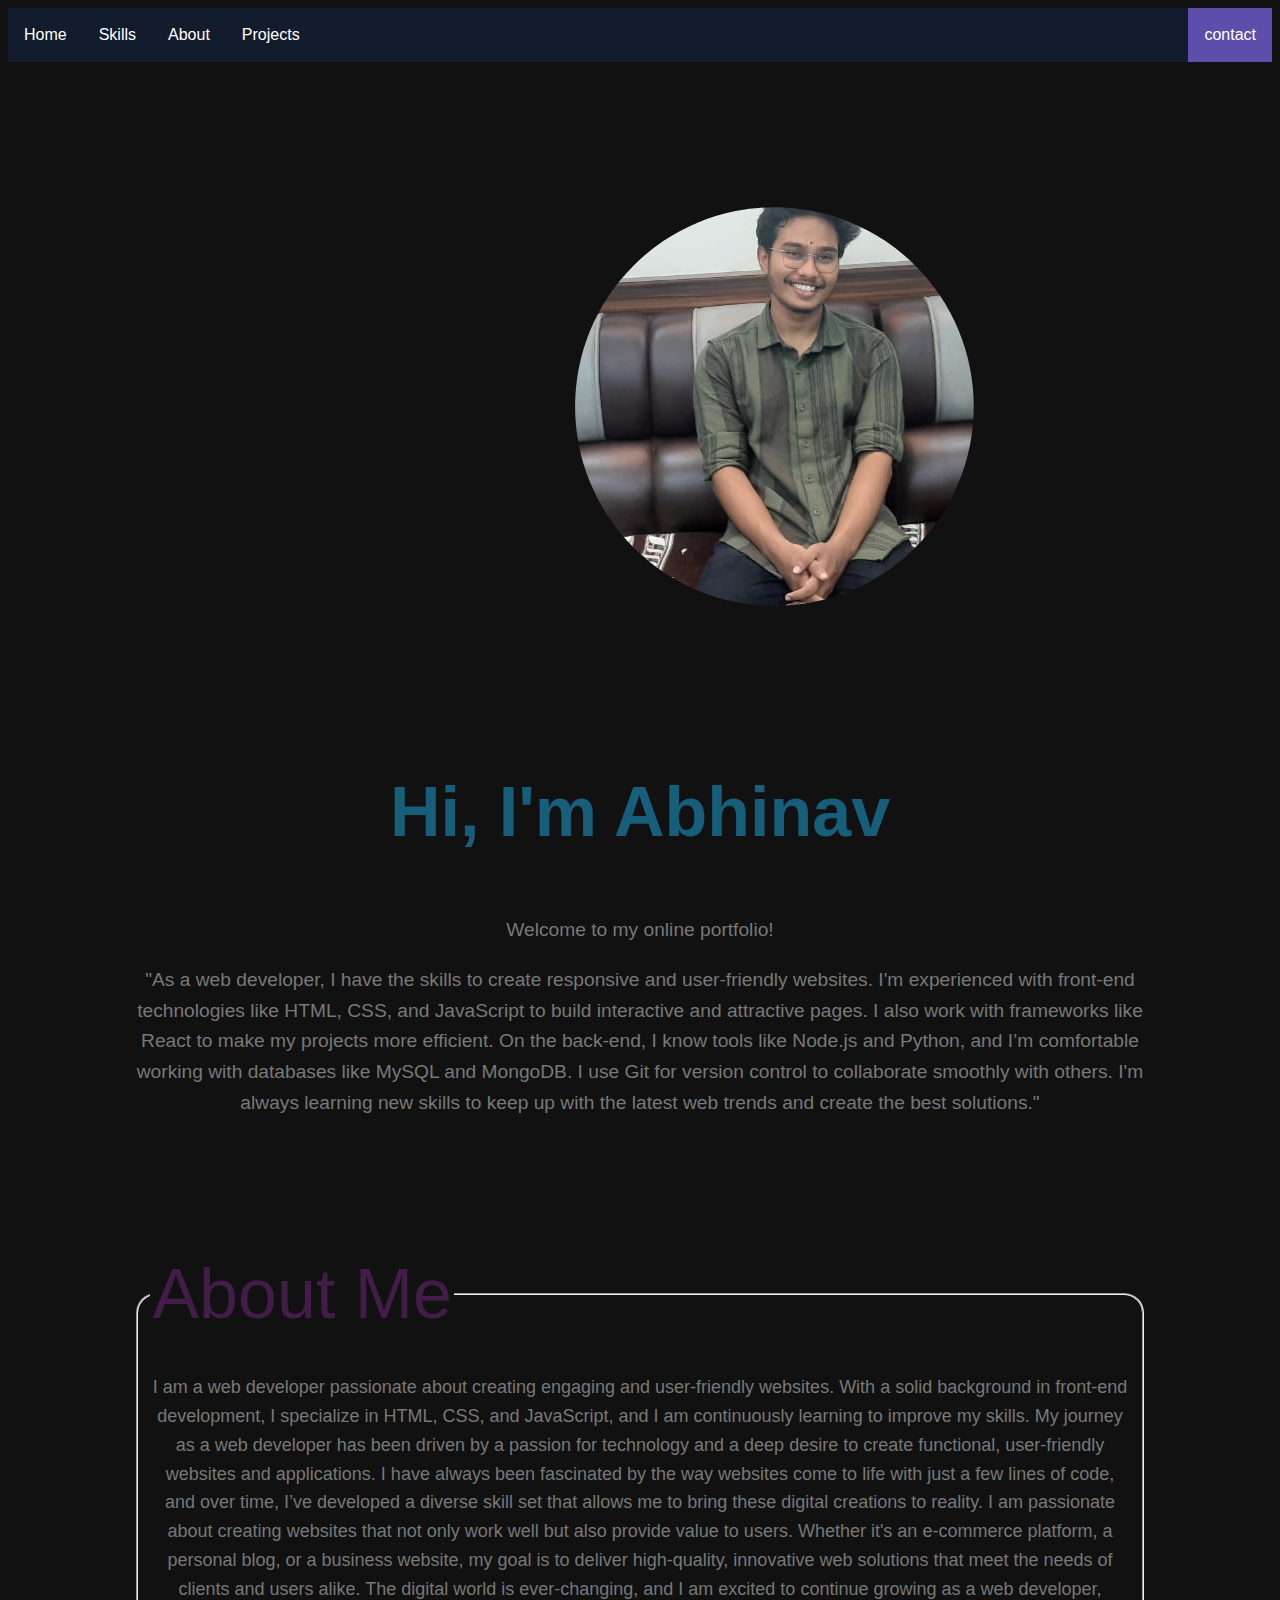
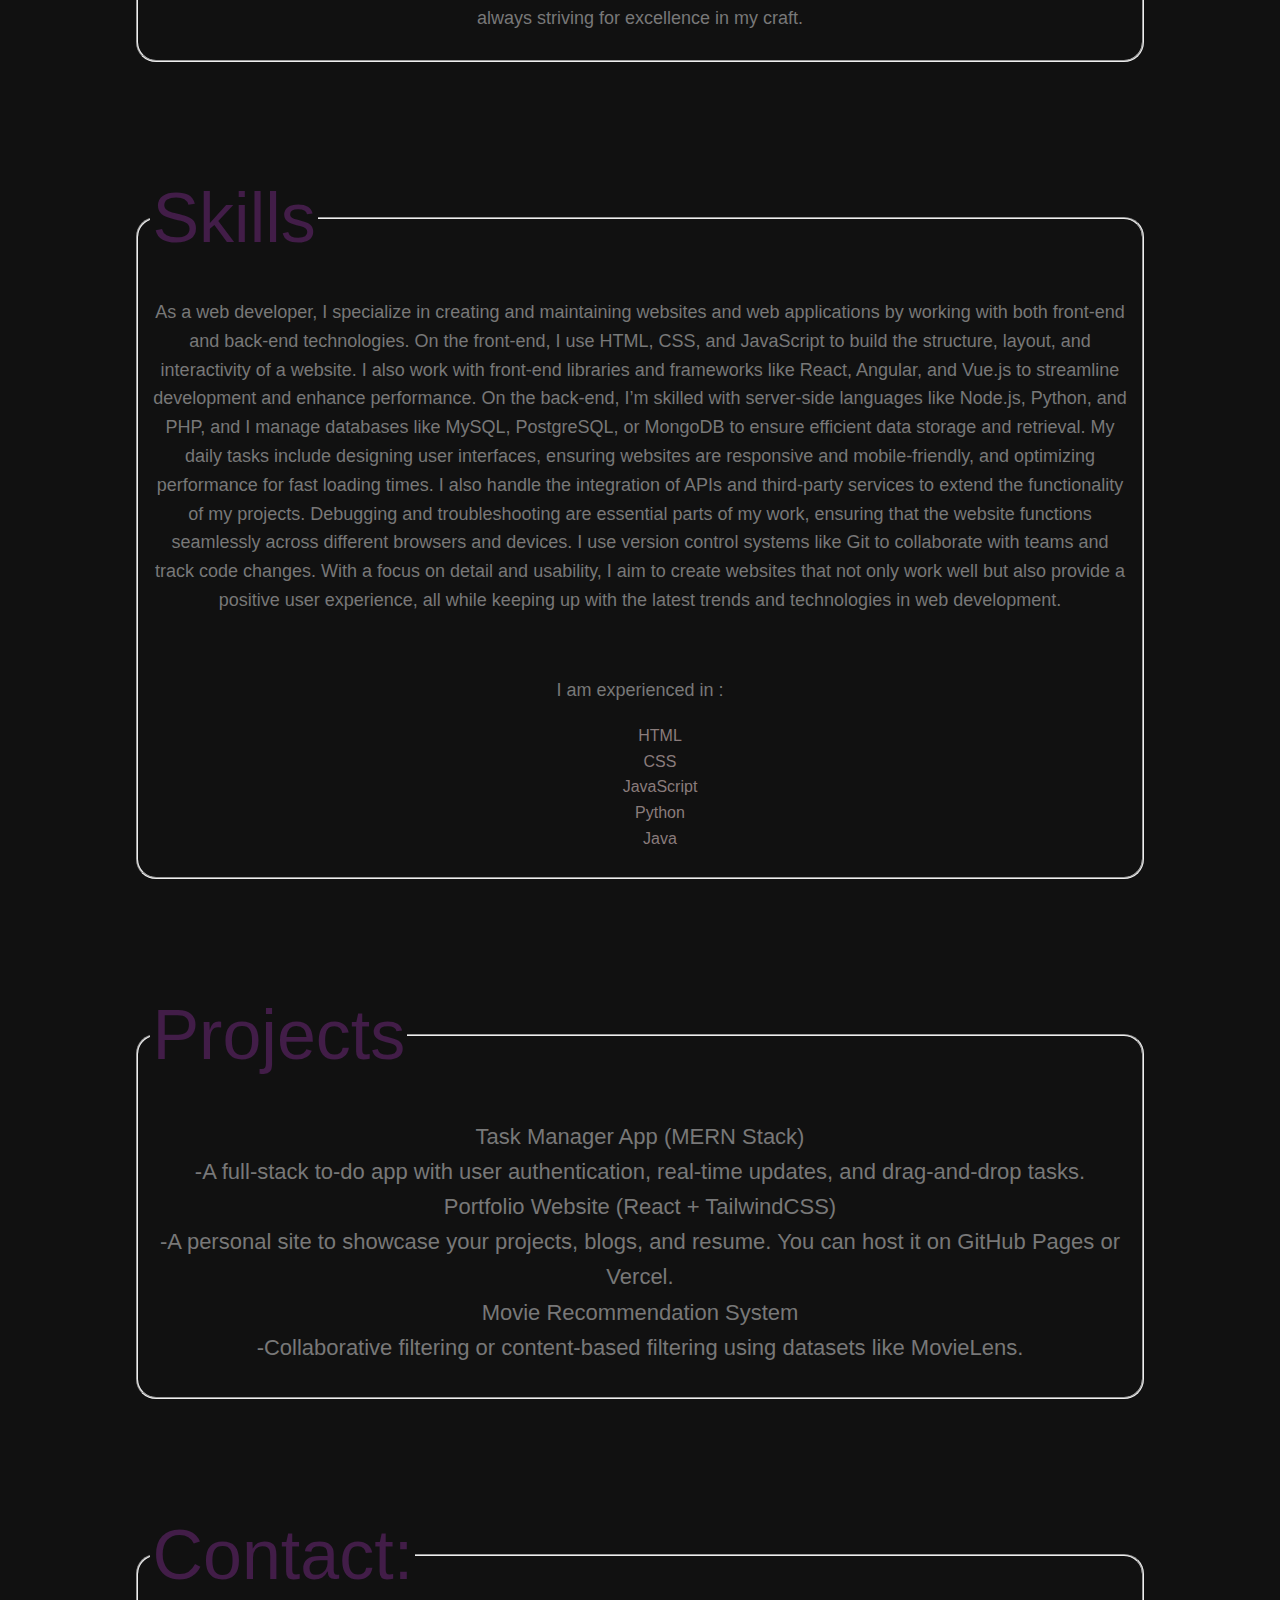
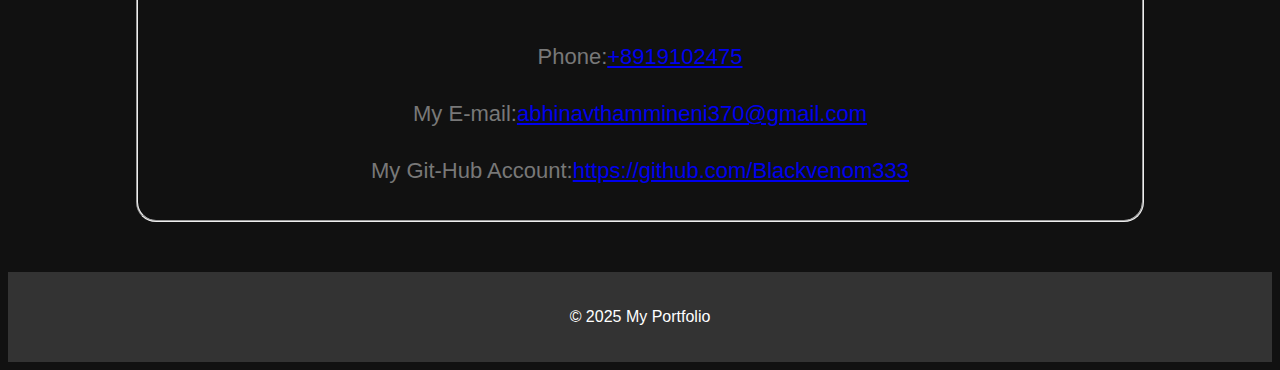
==== index.html @ 3afbd7d0 "Update index.html" ====
<!DOCTYPE html>
<html>
<head>
    <link rel="stylesheet" href="model.css">
<style>
.ulis {
  list-style-type: none;
  margin: 0;
  padding: 0;
  overflow: hidden;
  background-color: #131c2c;
}

.lis {
  float: left;
}

li a {
  display: block;
  color: white;
  text-align: center;
  padding: 14px 16px;
  text-decoration: none;
}

li a:hover:not(.active) {
  background-color: #111;
}

.active {
  background-color: #5d4eab;
}
img {
  clip-path: circle(20%)
}
@media (max-width: 768px) {
   
    .intro h1 {
        font-size: 2.5rem;
    }
    .lis {
        flex: 100%;
    }
    li a {
        padding: 12px;
    }
    img {
        margin: 0 auto;
    }
        }
        
        @media (max-width: 480px) {
          .intro h1 {
            font-size: 2rem;
          }
        
          p, li, dl {
            font-size: 14px !important;
            text-align:coloumn;
          }
        
          fieldset {
            padding: 15px;
          }
        }
        </style>
            
</head>    
<body style="background-color: #111;">

    <ul class="ulis">
      <li class="lis"><a href="#home">Home</a></li>
      <li class="lis"><a href="#skills">Skills</a></li>
      <li class="lis"><a href="#About">About</a></li>
      <li class="lis"><a href="#Projects">Projects</a></li>
      <li class="lis" style="float:right"><a class="active" href="#contact">contact</a></li>
    </ul>
    <section id="home" class="section">
        <div class="container" >
            <div class="intro">
                <img src="mypho.jpg" alt="My Photo">
                <h1 style="font-size:70px;">Hi, I'm Abhinav</h1>
                <p>Welcome to my online portfolio!</p>
                <p>"As a web developer, I have the skills to create responsive and user-friendly websites. I'm experienced with front-end technologies like HTML, CSS, and JavaScript to build interactive and attractive pages. I also work with frameworks like React to make my projects more efficient. On the back-end, I know tools like Node.js and Python, and I’m comfortable working with databases like MySQL and MongoDB. I use Git for version control to collaborate smoothly with others. I'm always learning new skills to keep up with the latest web trends and create the best solutions."</p>
            </div>
        </div>
    </section>
    <section id="About" class="section">
        <div class="container">
            <fieldset>
                <legend>About Me</legend>
                <p style="font-size: 18px;color:#787878">
                    I am a web developer passionate about creating engaging and user-friendly websites.
                    With a solid background in front-end development, I specialize in HTML, CSS, and JavaScript, 
                    and I am continuously learning to improve my skills.
                    My journey as a web developer has been driven by a passion for technology and a deep desire to create functional, user-friendly websites and applications. I have always been fascinated by the way websites come to life with just a few lines of code, and over time, I’ve developed a diverse skill set that allows me to bring these digital creations to reality.
                    I am passionate about creating websites that not only work well but also provide value to users. Whether it's an e-commerce platform, a personal blog, or a business website, my goal is to deliver high-quality, innovative web solutions that meet the needs of clients and users alike. The digital world is ever-changing, and I am excited to continue growing as a web developer, always striving for excellence in my craft.
                </p>
            </fieldset>
        </div>
    </section>
    <section id="skills" class="section">
        <div class="container">
            <fieldset>
                <legend>Skills</legend>
                <p style="font-size: 18px;color:#787878">As a web developer, I specialize in creating and maintaining websites and web applications by working with both front-end and back-end technologies. On the front-end, I use HTML, CSS, and JavaScript to build the structure, layout, and interactivity of a website. I also work with front-end libraries and frameworks like React, Angular, and Vue.js to streamline development and enhance performance. On the back-end, I’m skilled with server-side languages like Node.js, Python, and PHP, and I manage databases like MySQL, PostgreSQL, or MongoDB to ensure efficient data storage and retrieval.
    
                    My daily tasks include designing user interfaces, ensuring websites are responsive and mobile-friendly, and optimizing performance for fast loading times. I also handle the integration of APIs and third-party services to extend the functionality of my projects. Debugging and troubleshooting are essential parts of my work, ensuring that the website functions seamlessly across different browsers and devices. I use version control systems like Git to collaborate with teams and track code changes. With a focus on detail and usability, I aim to create websites that not only work well but also provide a positive user experience, all while keeping up with the latest trends and technologies in web development.</p>
                <br><p style="font-size: 18px;color: #787878">I am experienced in :</p>    
                <ul style="color:rgb(138, 124, 124);list-style-type:none;">
                    <li>HTML</li>
                    <li>CSS</li>
                    <li>JavaScript</li>
                    <li>Python</li>
                    <li>Java</li>
                </ul>
            </fieldset>
        </div>
    </section>
    <section id="Projects" class="section">
        <div class="container">
            <fieldset>
                <legend>Projects</legend>
                <dl style="font-size: 22px;color: #787878">
                    <dt>Task Manager App (MERN Stack)</dt>
                    <dl>-A full-stack to-do app with user authentication, real-time updates, and drag-and-drop tasks.</dl>
                    <dt>Portfolio Website (React + TailwindCSS)</dt>
                    <dl>-A personal site to showcase your projects, blogs, and resume. You can host it on GitHub Pages or Vercel.</dl>
                    <dt>Movie Recommendation System</dt>
                    <dl>-Collaborative filtering or content-based filtering using datasets like MovieLens.</dl>
                </dl>
            </fieldset>
        </div>
    </section>
    <section id="contact" class="section">
        <div class="container">
            <fieldset>
                <legend>Contact:</legend>
                <p style="font-size: 22px;color: #787878">Phone:<a href="tel:+8919102475">+8919102475</a></p>
                <p style="font-size: 22px;color: #787878">My E-mail:<a href="mailto:abhinavthamminemi370@gmail.com">abhinavthammineni370@gmail.com</a></p>
                <p style="font-size: 22px;color: #787878">My Git-Hub Account:<a href=https://github.com/Blackvenom333 target="_blank">https://github.com/Blackvenom333</a></p>
            </fieldset>
        </div>
    </section>
    <footer>
        <div class="container">
            <p>&copy; 2025 My Portfolio</p>
        </div>
    </footer>
    </body>
    </html>
---- model.css ----
body {
    font-family: Arial, sans-serif;
    line-height: 1.6;
    background-color: #f4f4f4;
}
section {
    padding: 50px 0;
    text-align: center;
}

.container {
    width: 80%;
    margin: 0 auto;
}

h1, h2 {
    color: #361c3a;
}
legend{
    color: #421d48;
    font-size: 70px;
    text-align: left;
}

.intro h1 {
    font-size: 2.5rem;
    color: #175e7a;
}

.intro p {
    font-size: 1.2rem;
    color: #787878;
}
footer {
    background-color: #333;
    color: #fff;
    text-align: center;
    padding: 1rem 0;
}

footer p {
    font-size: 1rem;
}
fieldset{
    border-radius: 20px;
}
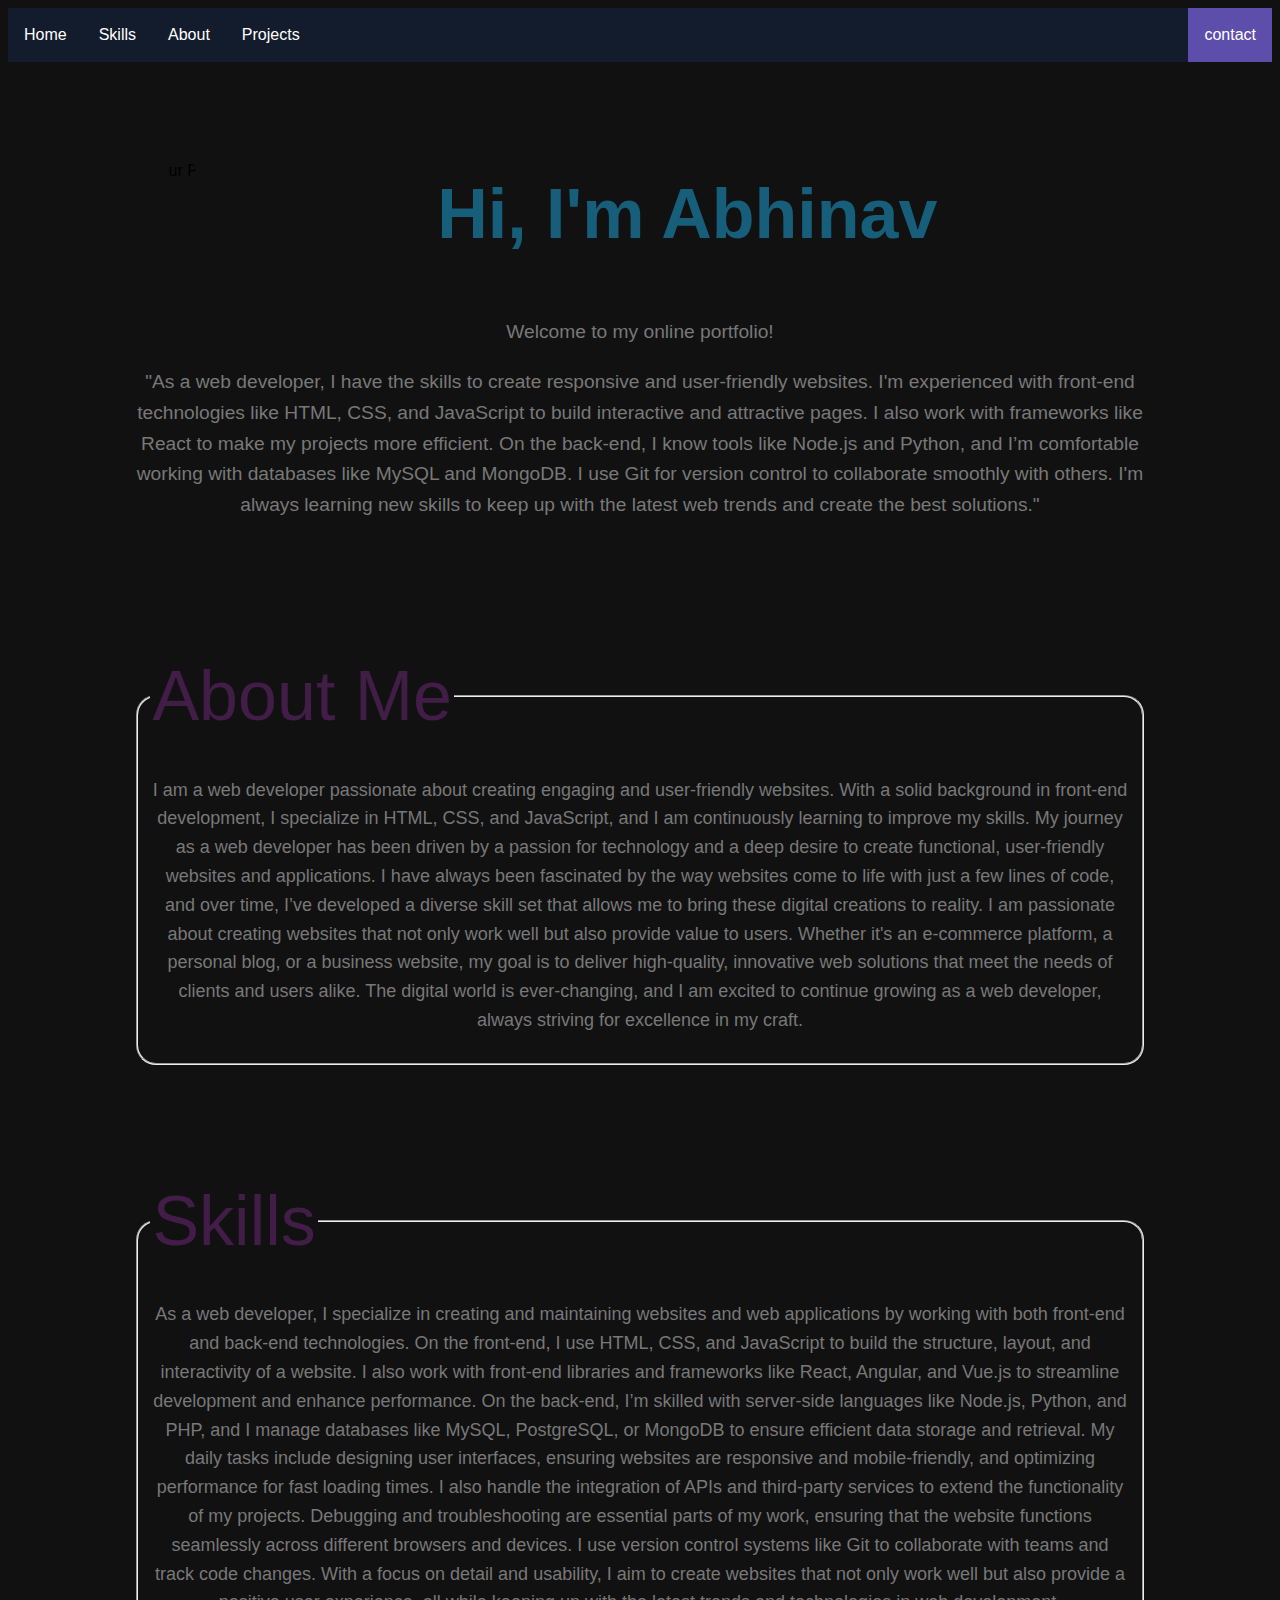
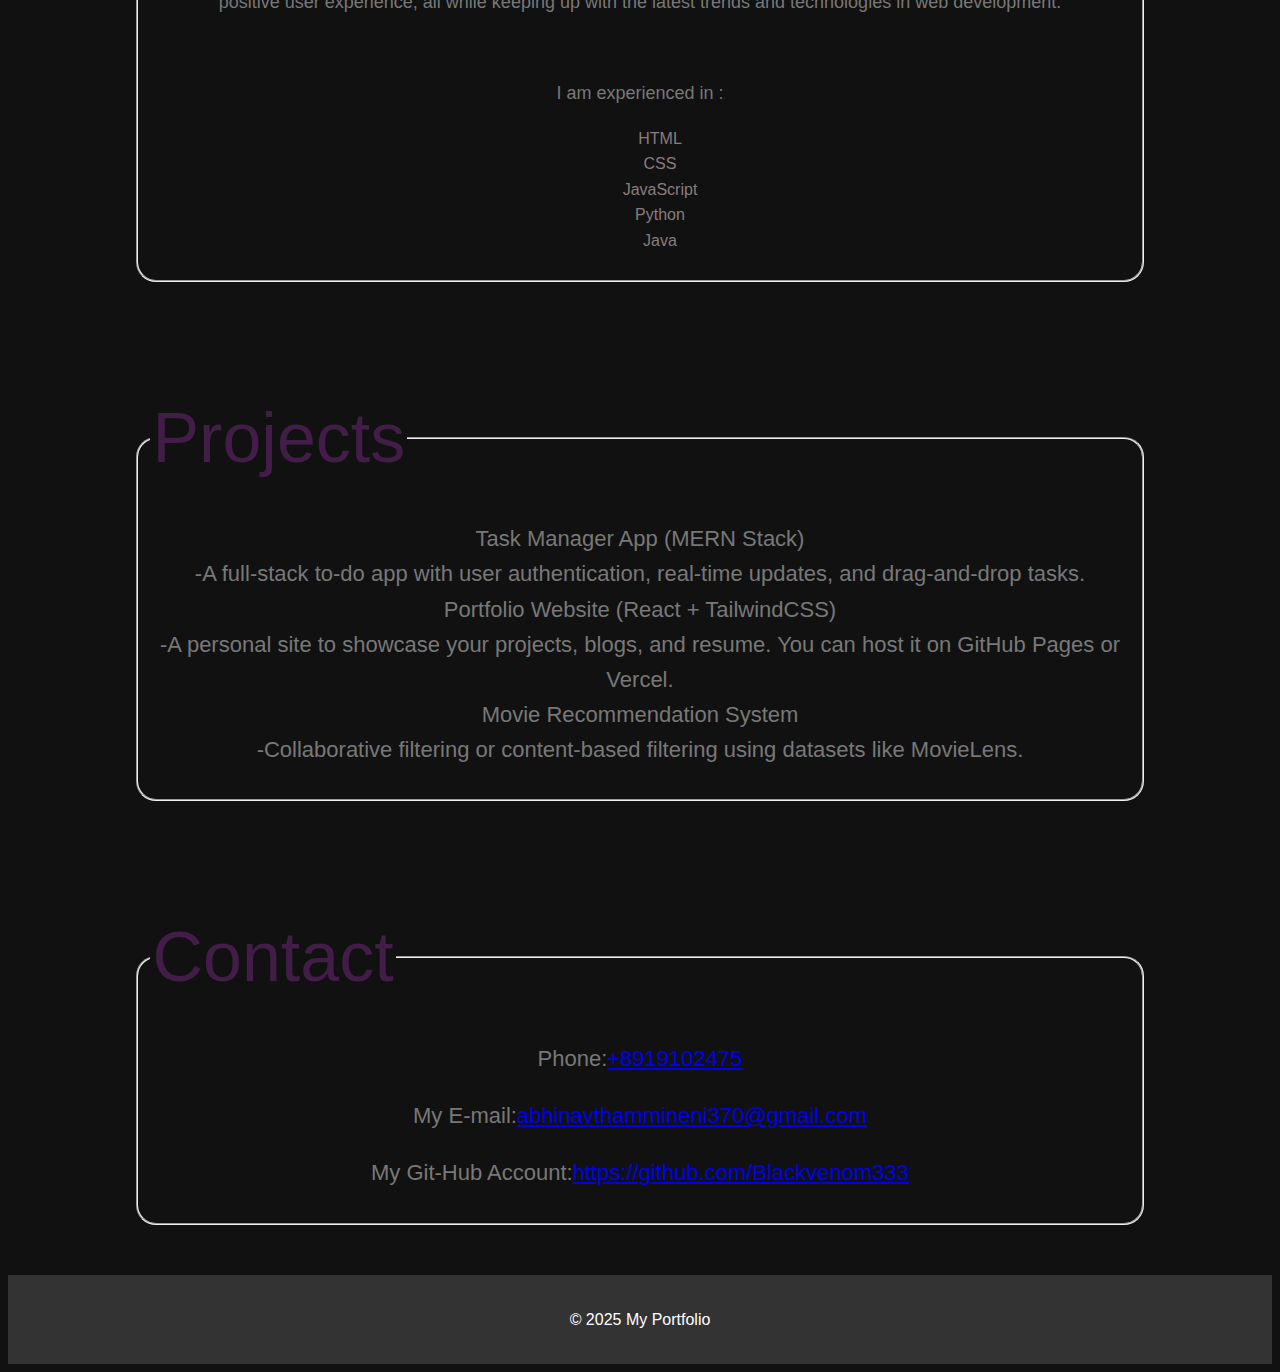
==== commit 08f41d9e: "Update index.html" ====
--- a/index.html
+++ b/index.html
@@ -1,6 +1,7 @@
 <!DOCTYPE html>
 <html>
 <head>
+    <meta name="viewport" content="width=device-width, initial-scale=1.0">
     <link rel="stylesheet" href="model.css">
 <style>
 .ulis {
@@ -31,10 +32,14 @@
   background-color: #5d4eab;
 }
 img {
+  float: left;  
   clip-path: circle(20%)
 }
 @media (max-width: 768px) {
-   
+    .intro {
+        flex-direction: column;
+        text-align: center;
+     }
     .intro h1 {
         font-size: 2.5rem;
     }
@@ -55,8 +60,7 @@
           }
         
           p, li, dl {
-            font-size: 14px !important;
-            text-align:coloumn;
+            font-size: 14px !important;
           }
         
           fieldset {
@@ -78,7 +82,7 @@
     <section id="home" class="section">
         <div class="container" >
             <div class="intro">
-                <img src="mypho.jpg" alt="My Photo">
+                <img src="C:\Users\abhin\Desktop\mypho.jpg" alt="Your Photo">
                 <h1 style="font-size:70px;">Hi, I'm Abhinav</h1>
                 <p>Welcome to my online portfolio!</p>
                 <p>"As a web developer, I have the skills to create responsive and user-friendly websites. I'm experienced with front-end technologies like HTML, CSS, and JavaScript to build interactive and attractive pages. I also work with frameworks like React to make my projects more efficient. On the back-end, I know tools like Node.js and Python, and I’m comfortable working with databases like MySQL and MongoDB. I use Git for version control to collaborate smoothly with others. I'm always learning new skills to keep up with the latest web trends and create the best solutions."</p>
@@ -135,7 +139,7 @@
     <section id="contact" class="section">
         <div class="container">
             <fieldset>
-                <legend>Contact:</legend>
+                <legend>Contact</legend>
                 <p style="font-size: 22px;color: #787878">Phone:<a href="tel:+8919102475">+8919102475</a></p>
                 <p style="font-size: 22px;color: #787878">My E-mail:<a href="mailto:abhinavthamminemi370@gmail.com">abhinavthammineni370@gmail.com</a></p>
                 <p style="font-size: 22px;color: #787878">My Git-Hub Account:<a href=https://github.com/Blackvenom333 target="_blank">https://github.com/Blackvenom333</a></p>
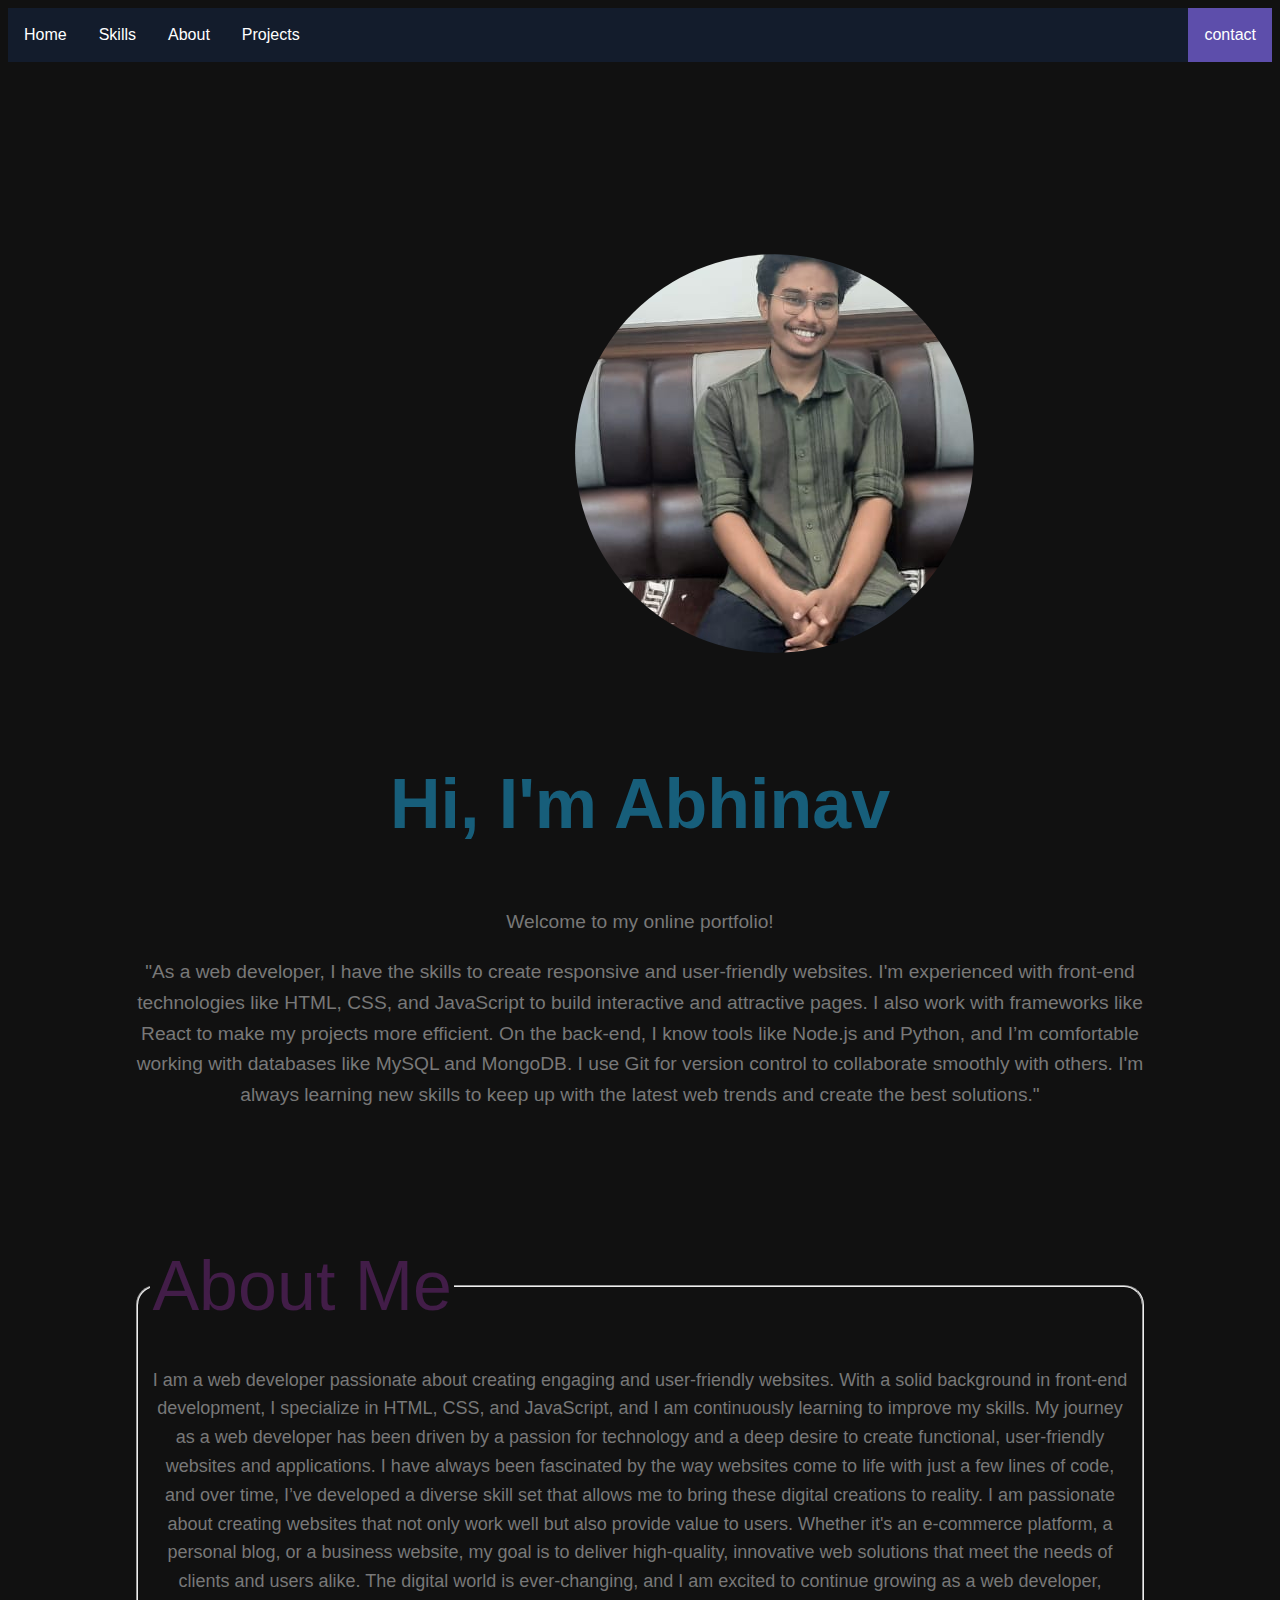
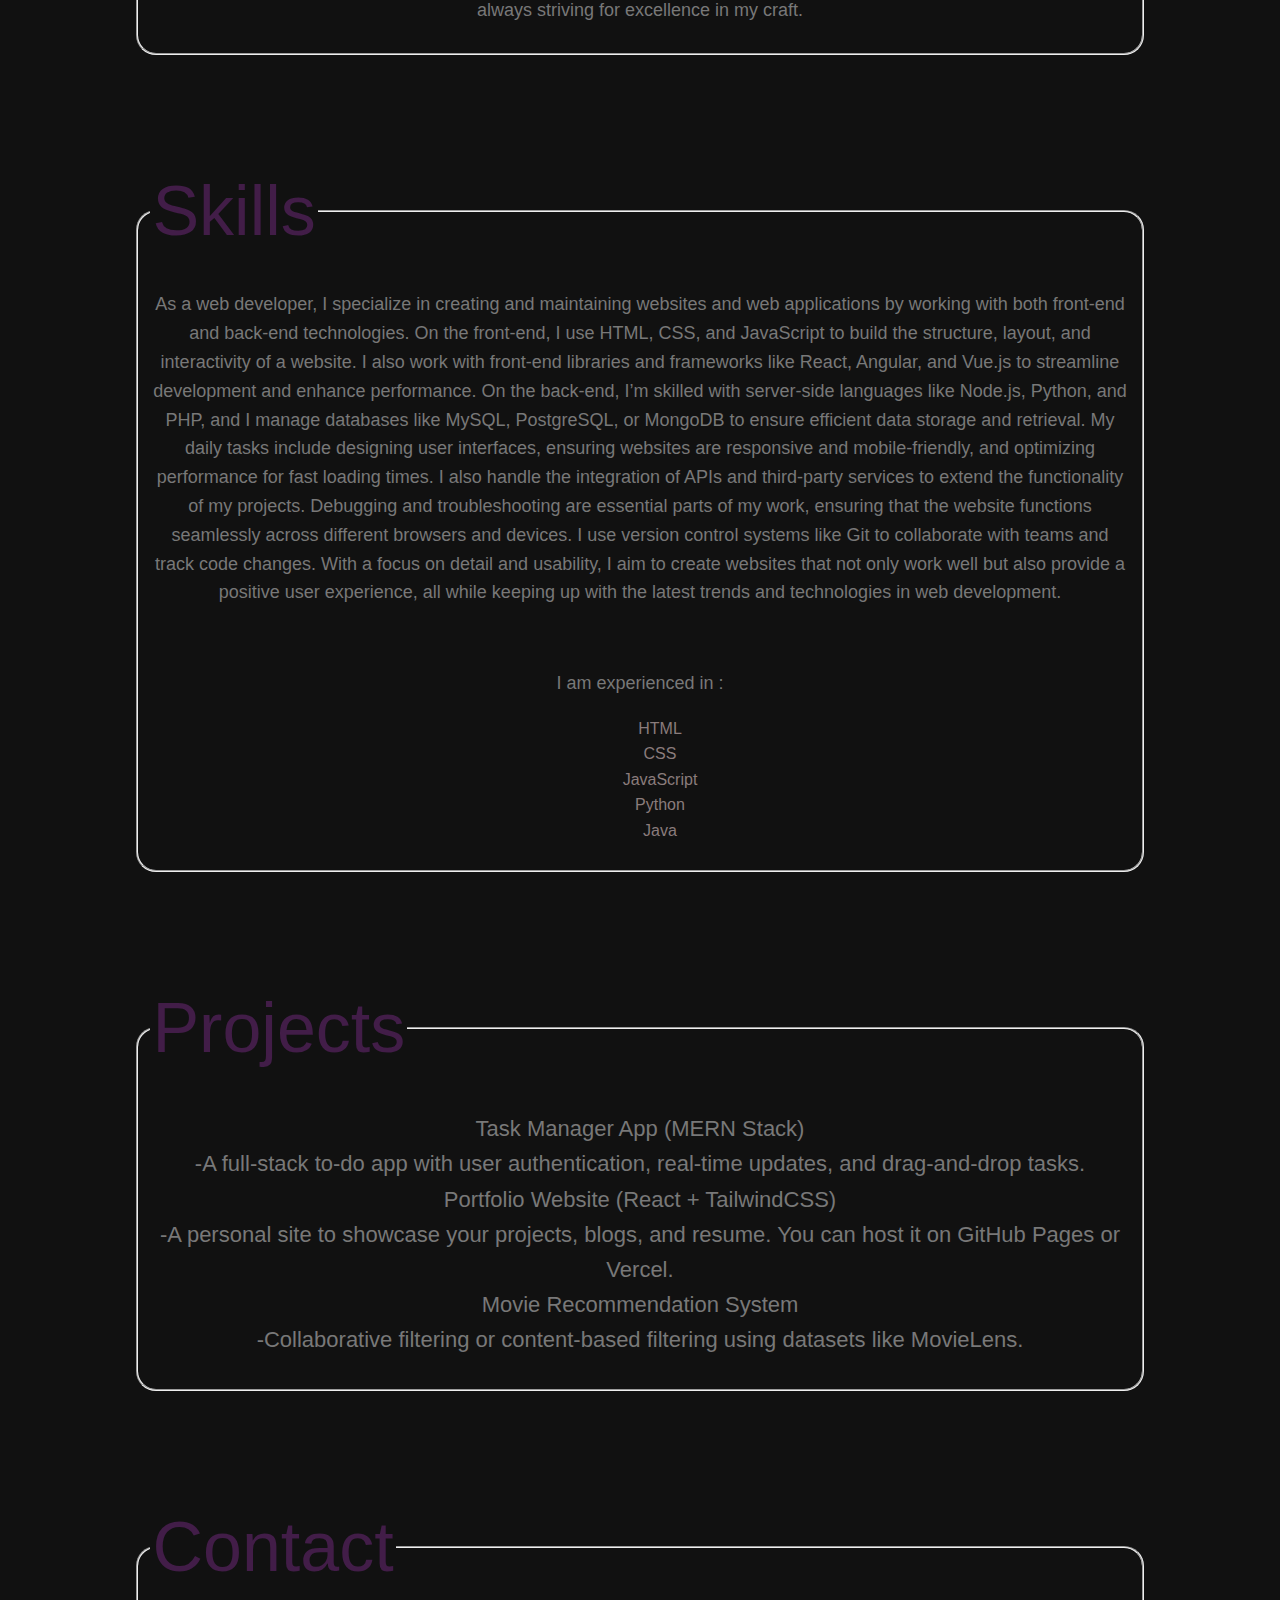
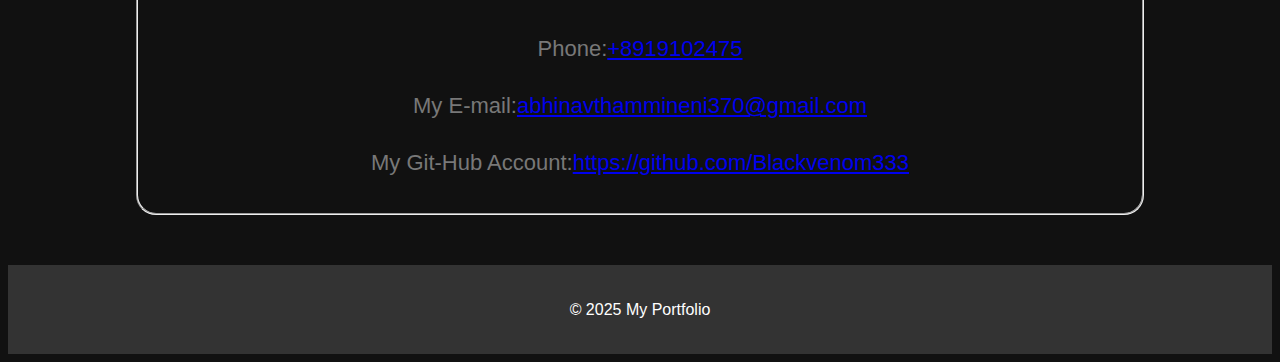
==== commit 2cc7f85b: "Update index.html" ====
--- a/index.html
+++ b/index.html
@@ -82,7 +82,7 @@
     <section id="home" class="section">
         <div class="container" >
             <div class="intro">
-                <img src="C:\Users\abhin\Desktop\mypho.jpg" alt="Your Photo">
+                <img src="mypho.jpg" alt="Your Photo">
                 <h1 style="font-size:70px;">Hi, I'm Abhinav</h1>
                 <p>Welcome to my online portfolio!</p>
                 <p>"As a web developer, I have the skills to create responsive and user-friendly websites. I'm experienced with front-end technologies like HTML, CSS, and JavaScript to build interactive and attractive pages. I also work with frameworks like React to make my projects more efficient. On the back-end, I know tools like Node.js and Python, and I’m comfortable working with databases like MySQL and MongoDB. I use Git for version control to collaborate smoothly with others. I'm always learning new skills to keep up with the latest web trends and create the best solutions."</p>
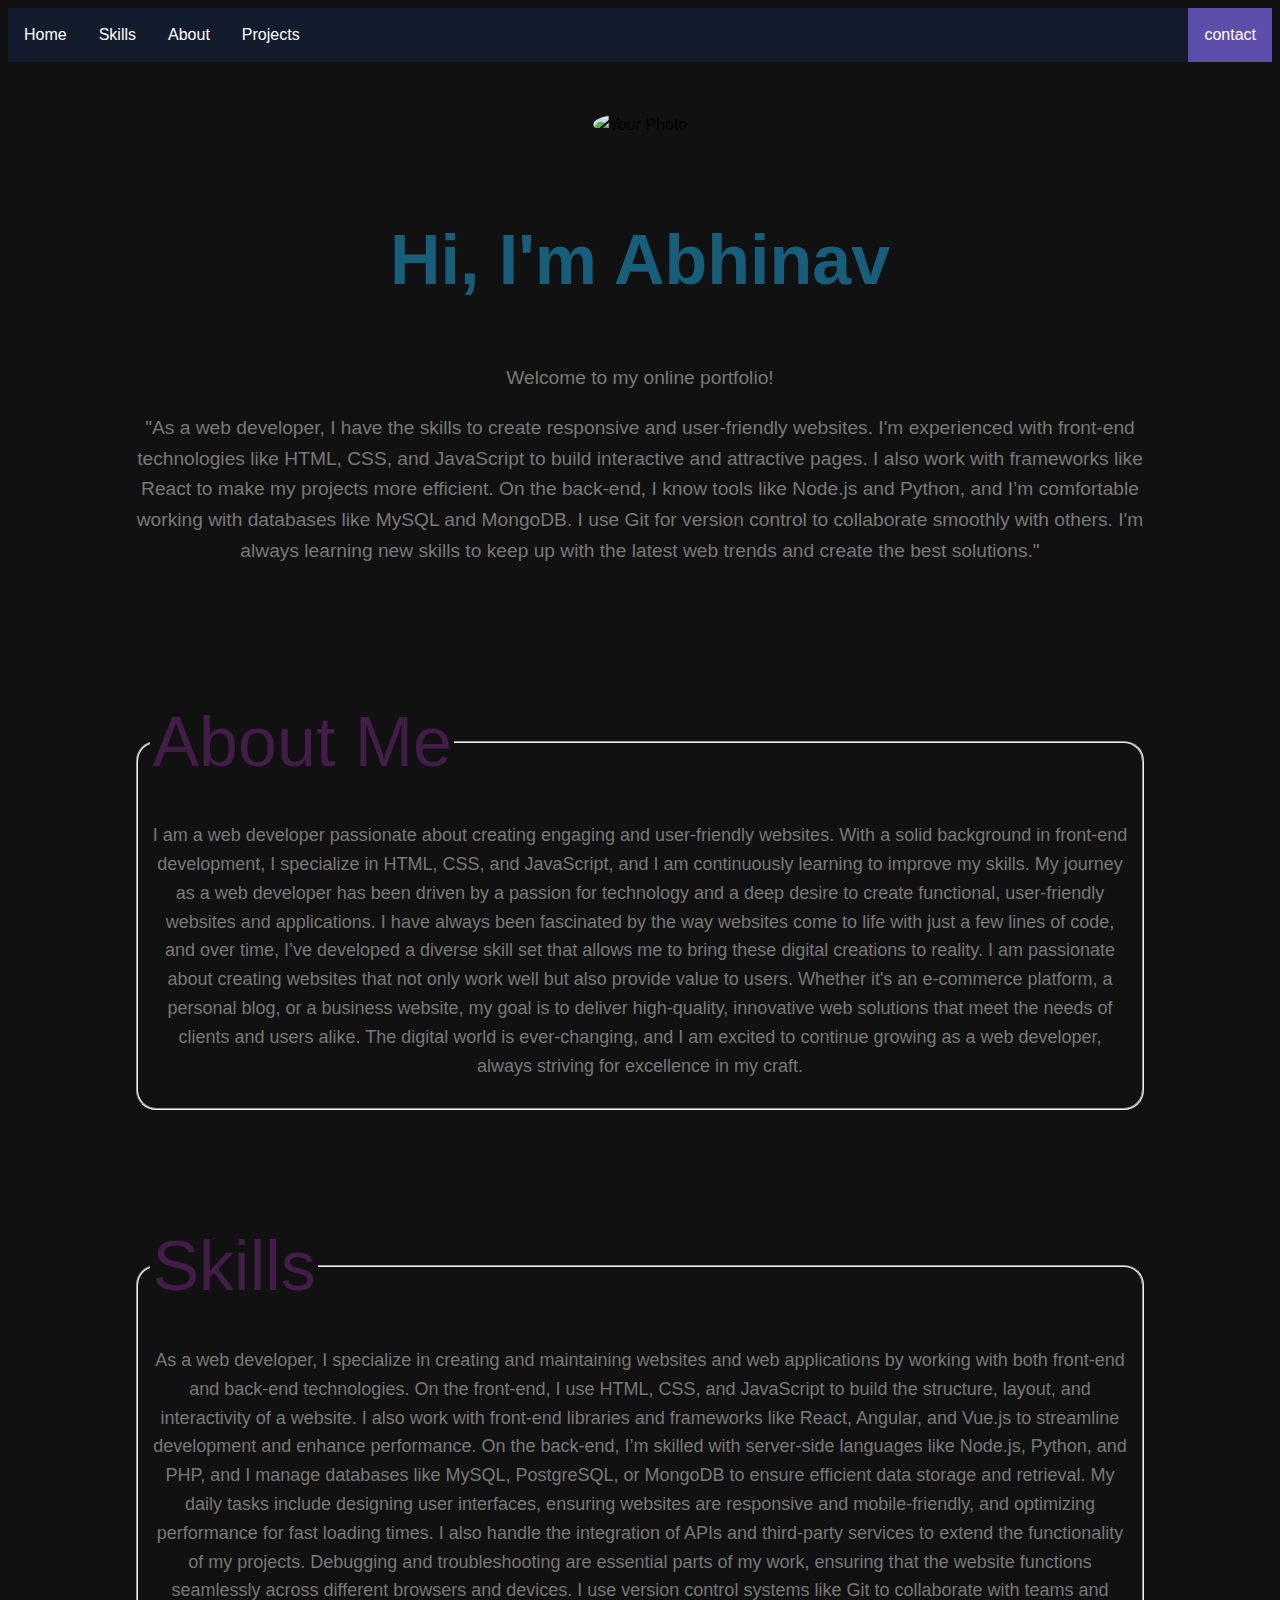
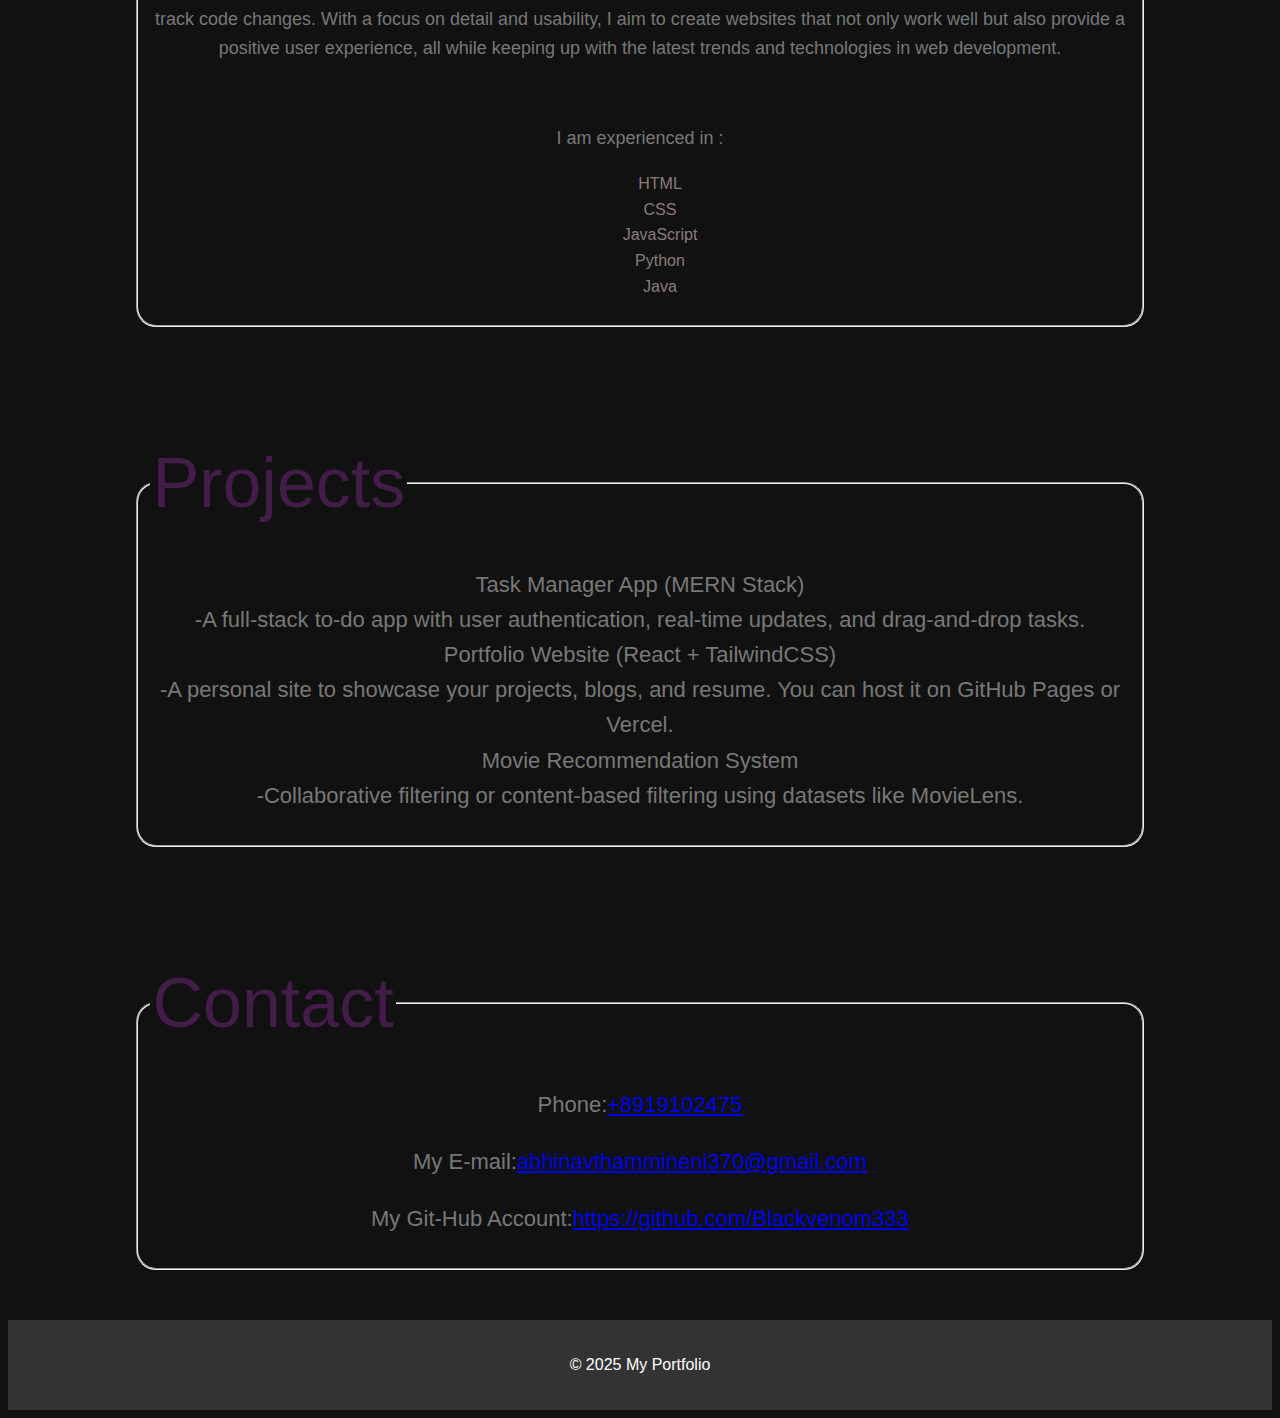
==== commit ed8e25de: "Update index.html" ====
--- a/index.html
+++ b/index.html
@@ -32,8 +32,11 @@
   background-color: #5d4eab;
 }
 img {
-  float: left;  
-  clip-path: circle(20%)
+    width: 200px;
+    height: 200px;
+    border-radius: 50%;
+    object-fit: cover;
+    margin-bottom: 20px;
 }
 @media (max-width: 768px) {
     .intro {
@@ -82,7 +85,7 @@
     <section id="home" class="section">
         <div class="container" >
             <div class="intro">
-                <img src="mypho.jpg" alt="Your Photo">
+                <img src="C:\Users\abhin\Desktop\mypho.jpg" alt="Your Photo">
                 <h1 style="font-size:70px;">Hi, I'm Abhinav</h1>
                 <p>Welcome to my online portfolio!</p>
                 <p>"As a web developer, I have the skills to create responsive and user-friendly websites. I'm experienced with front-end technologies like HTML, CSS, and JavaScript to build interactive and attractive pages. I also work with frameworks like React to make my projects more efficient. On the back-end, I know tools like Node.js and Python, and I’m comfortable working with databases like MySQL and MongoDB. I use Git for version control to collaborate smoothly with others. I'm always learning new skills to keep up with the latest web trends and create the best solutions."</p>
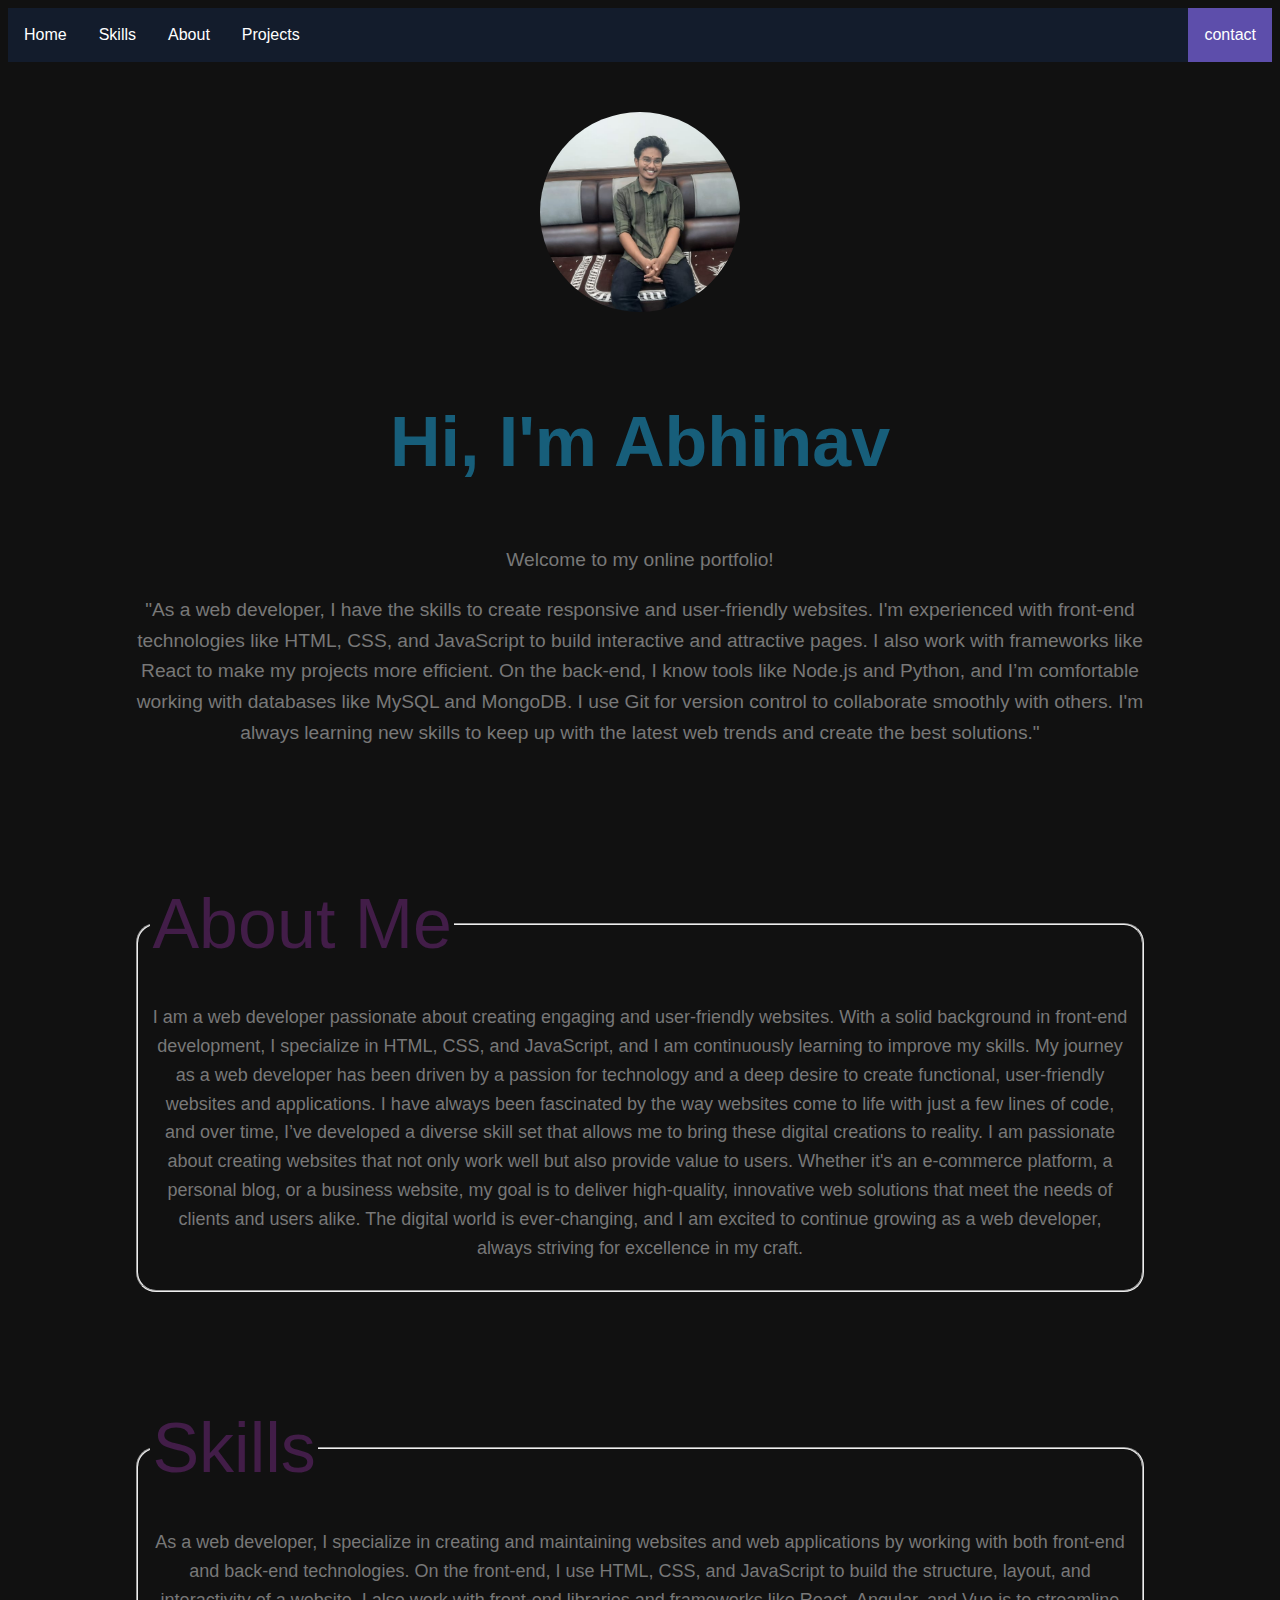
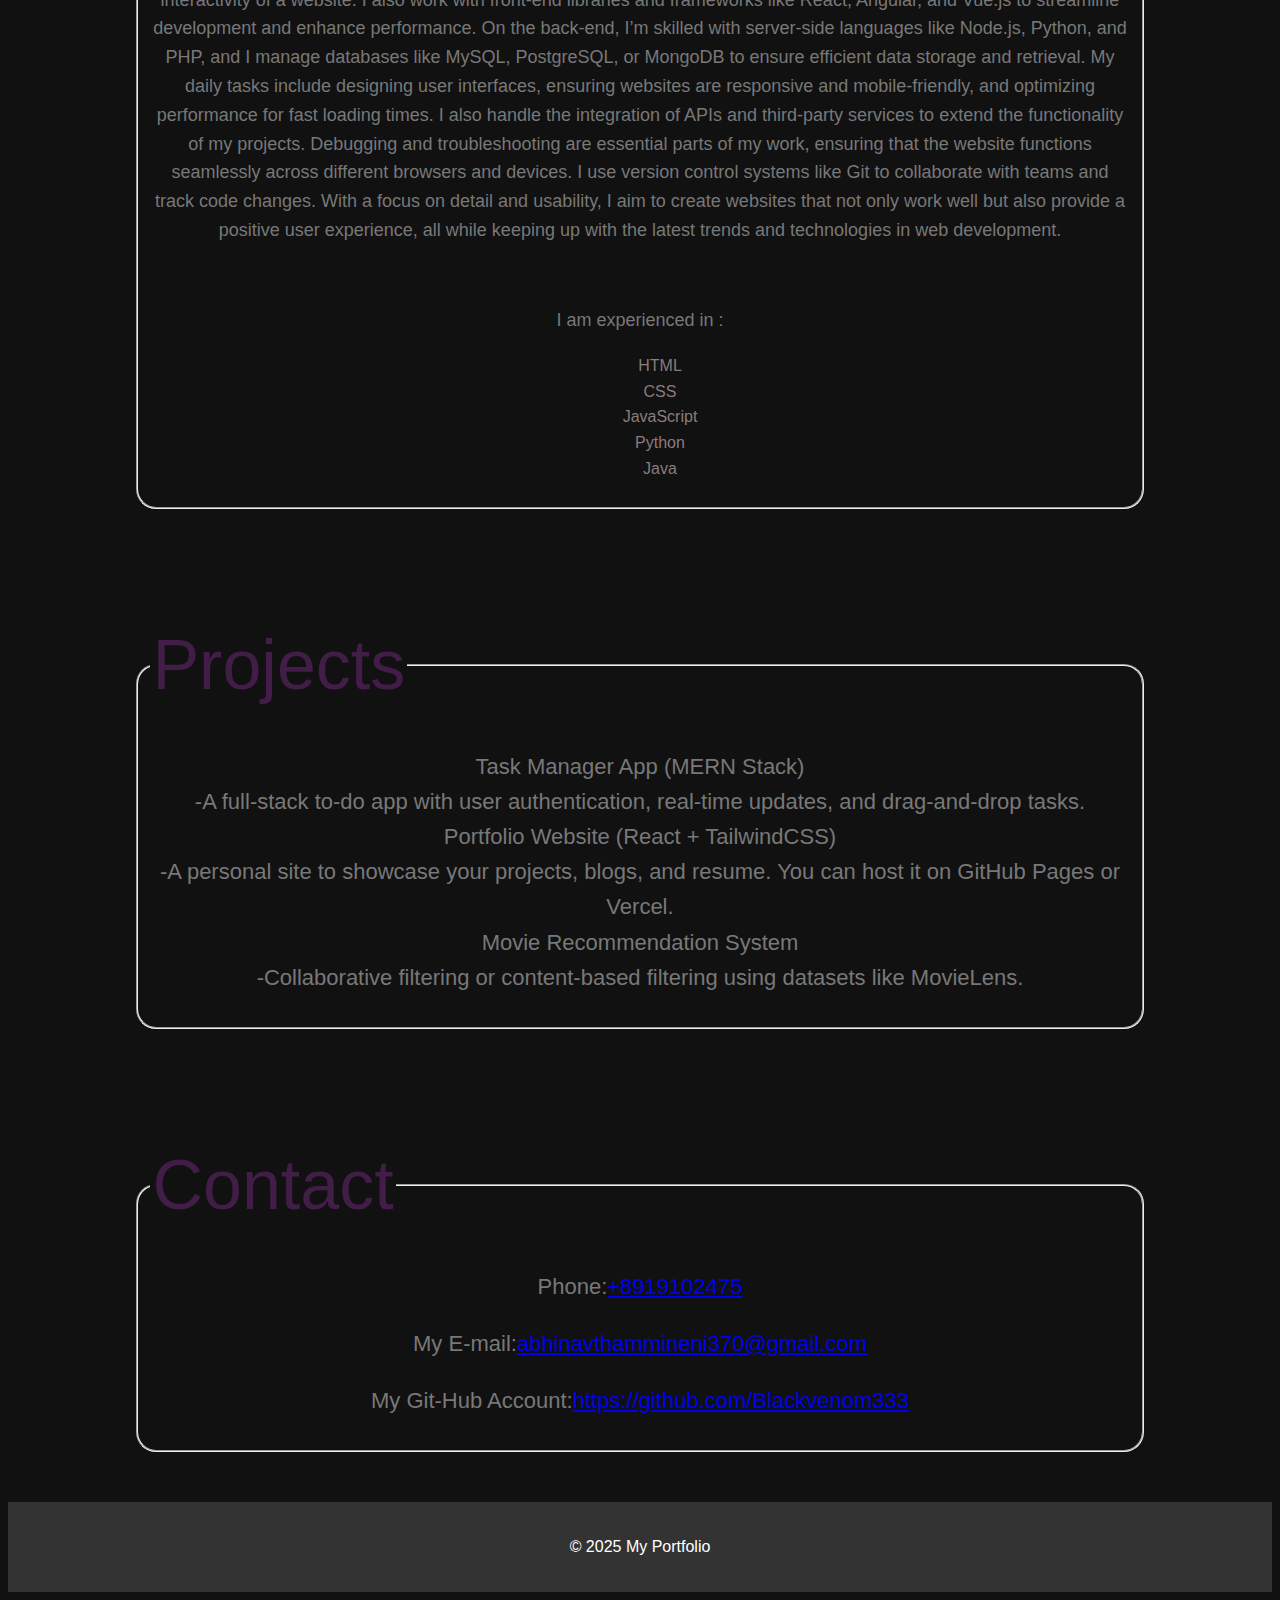
==== commit d77bb910: "Update index.html" ====
--- a/index.html
+++ b/index.html
@@ -85,7 +85,7 @@
     <section id="home" class="section">
         <div class="container" >
             <div class="intro">
-                <img src="C:\Users\abhin\Desktop\mypho.jpg" alt="Your Photo">
+                <img src="mypho.jpg" alt="Your Photo">
                 <h1 style="font-size:70px;">Hi, I'm Abhinav</h1>
                 <p>Welcome to my online portfolio!</p>
                 <p>"As a web developer, I have the skills to create responsive and user-friendly websites. I'm experienced with front-end technologies like HTML, CSS, and JavaScript to build interactive and attractive pages. I also work with frameworks like React to make my projects more efficient. On the back-end, I know tools like Node.js and Python, and I’m comfortable working with databases like MySQL and MongoDB. I use Git for version control to collaborate smoothly with others. I'm always learning new skills to keep up with the latest web trends and create the best solutions."</p>
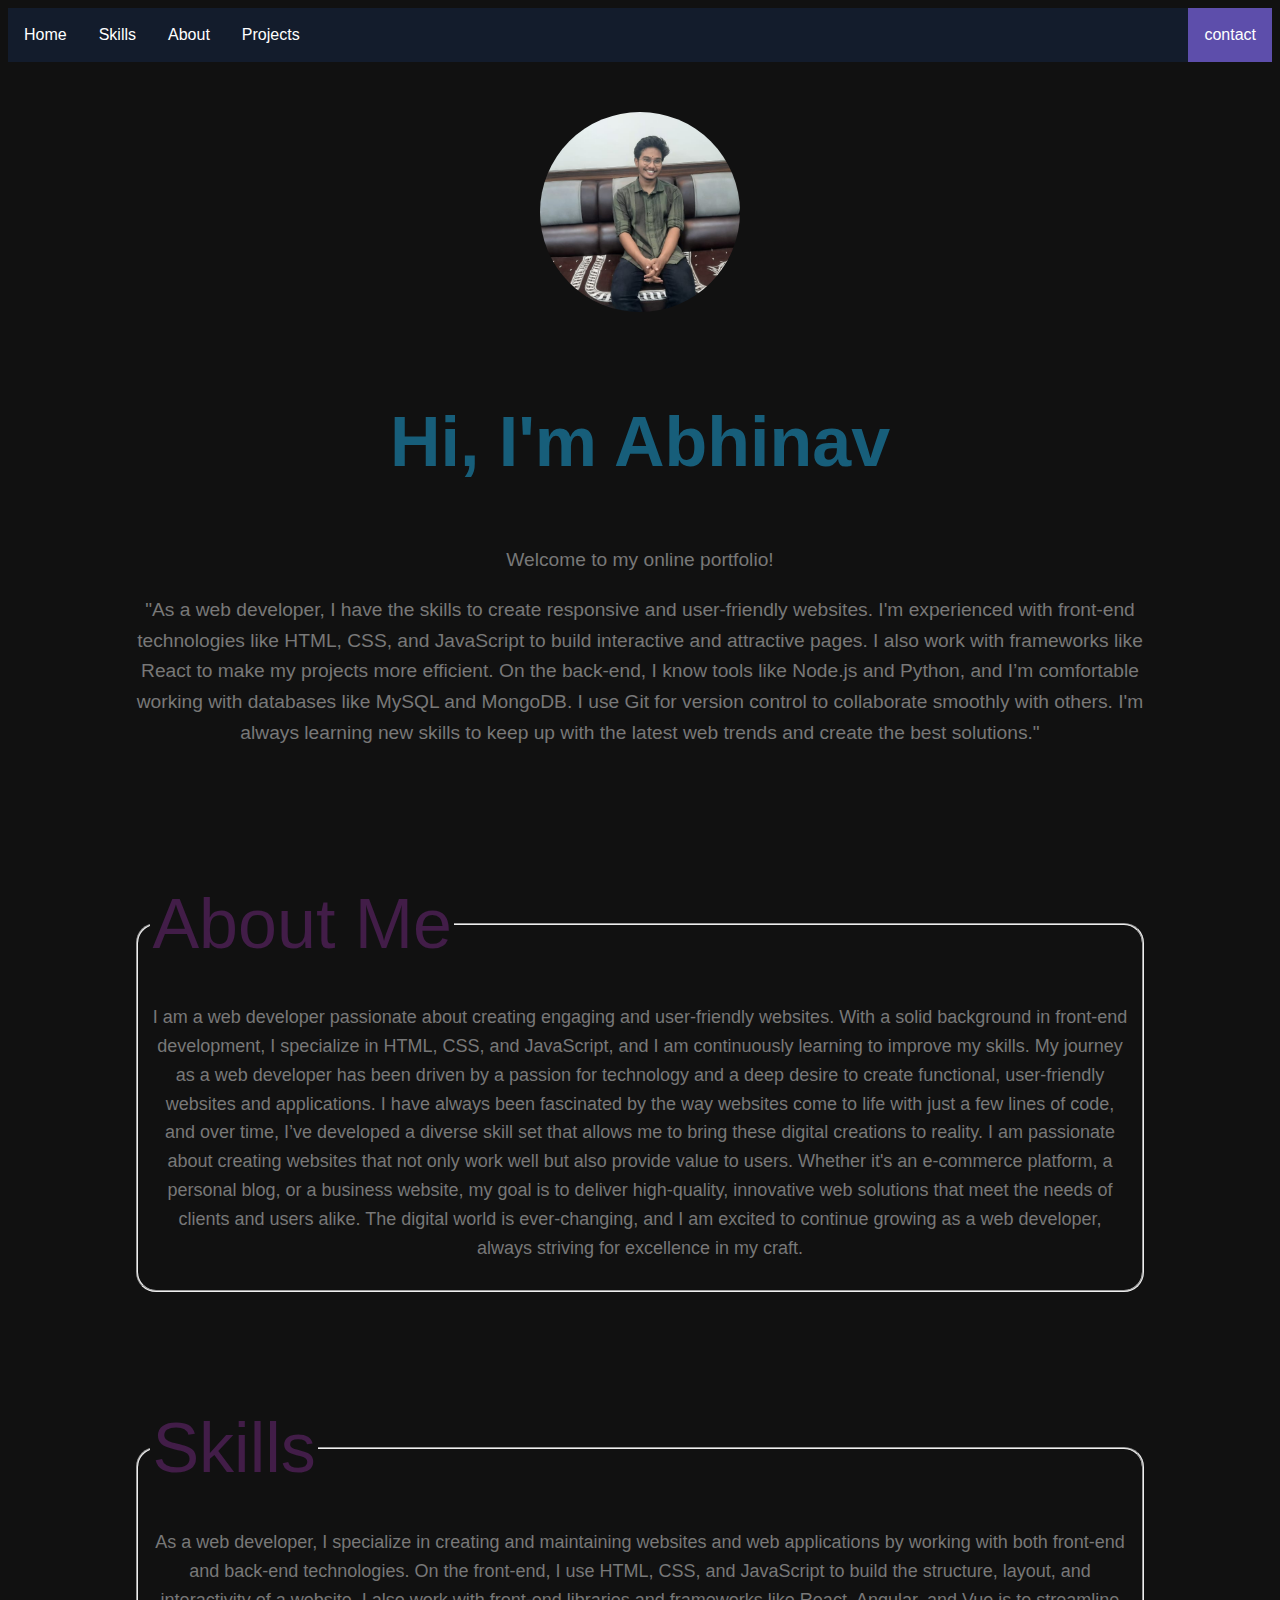
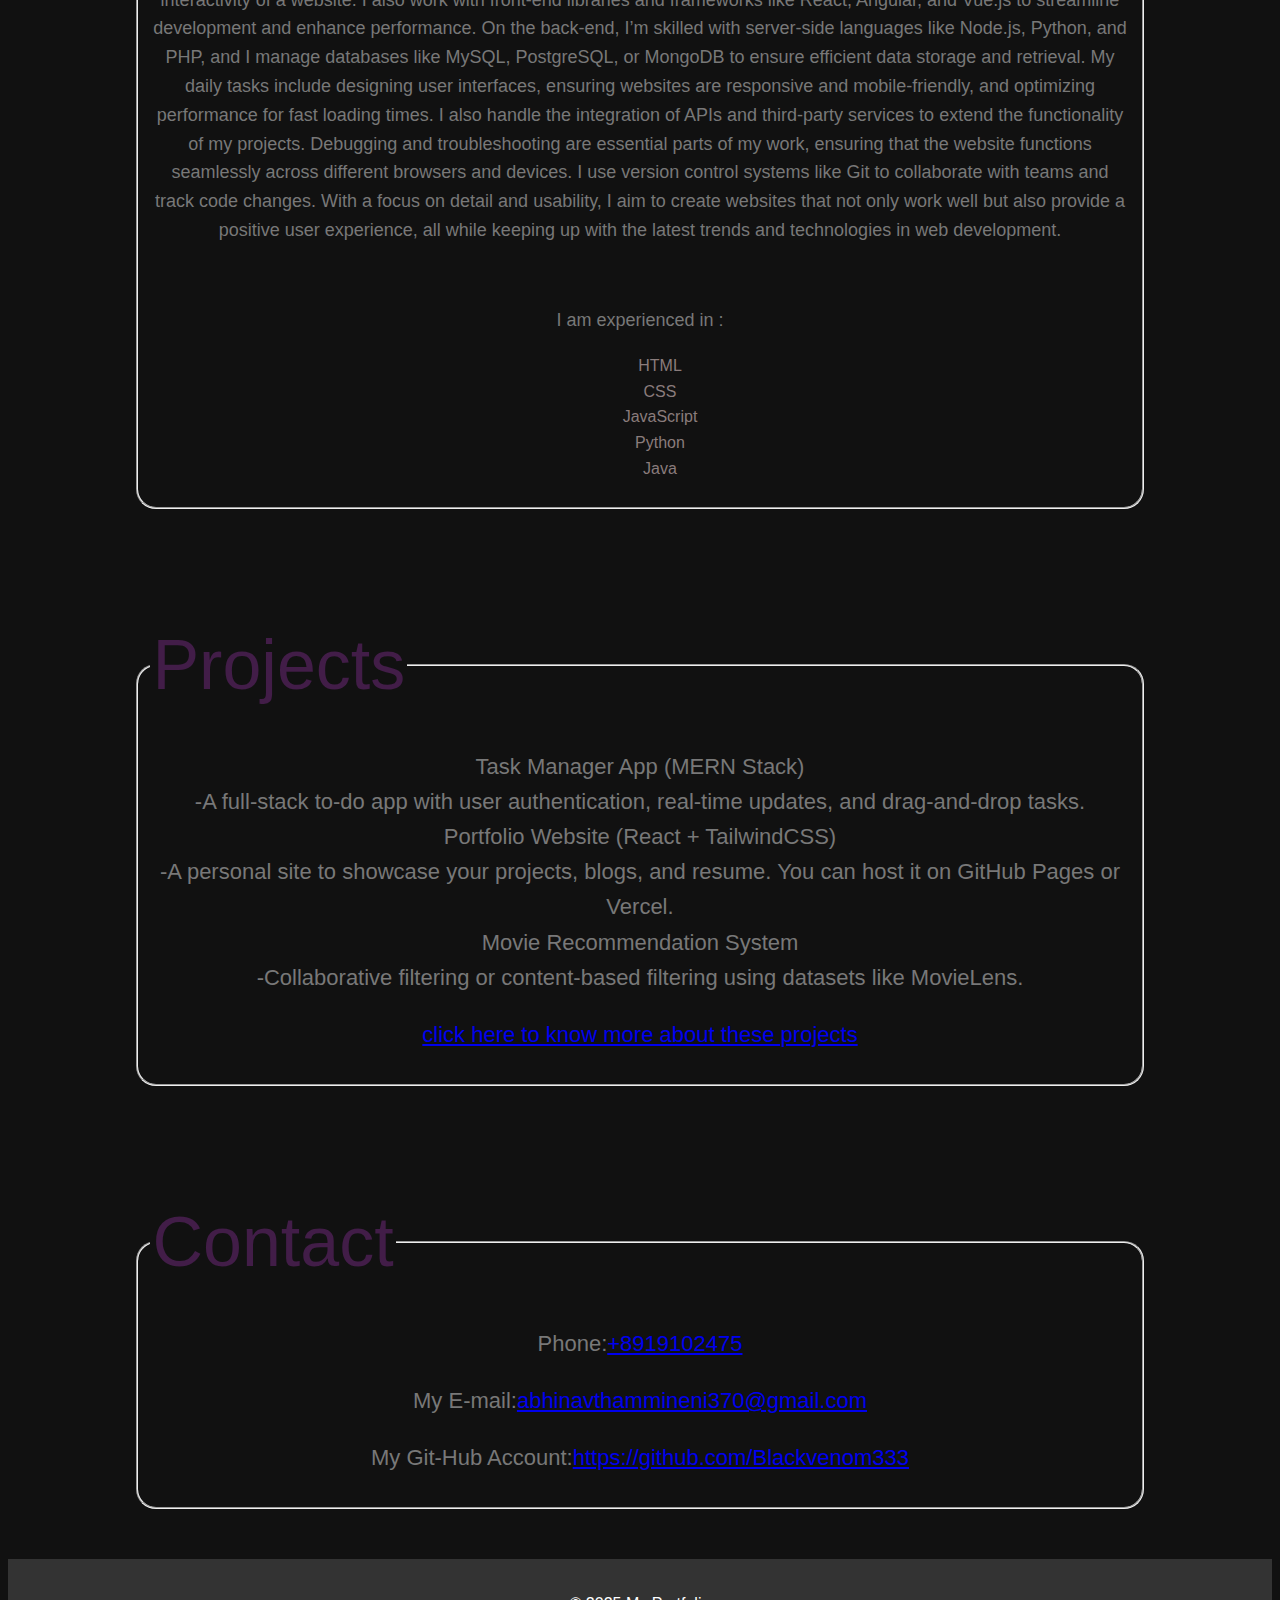
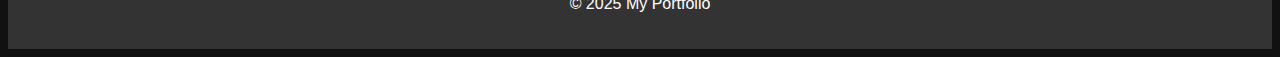
==== commit 8eecd5bc: "Update index.html" ====
--- a/index.html
+++ b/index.html
@@ -135,6 +135,7 @@
                     <dl>-A personal site to showcase your projects, blogs, and resume. You can host it on GitHub Pages or Vercel.</dl>
                     <dt>Movie Recommendation System</dt>
                     <dl>-Collaborative filtering or content-based filtering using datasets like MovieLens.</dl>
+                    <p><a href="pr.html">click here to know more about these projects</a></p>
                 </dl>
             </fieldset>
         </div>
